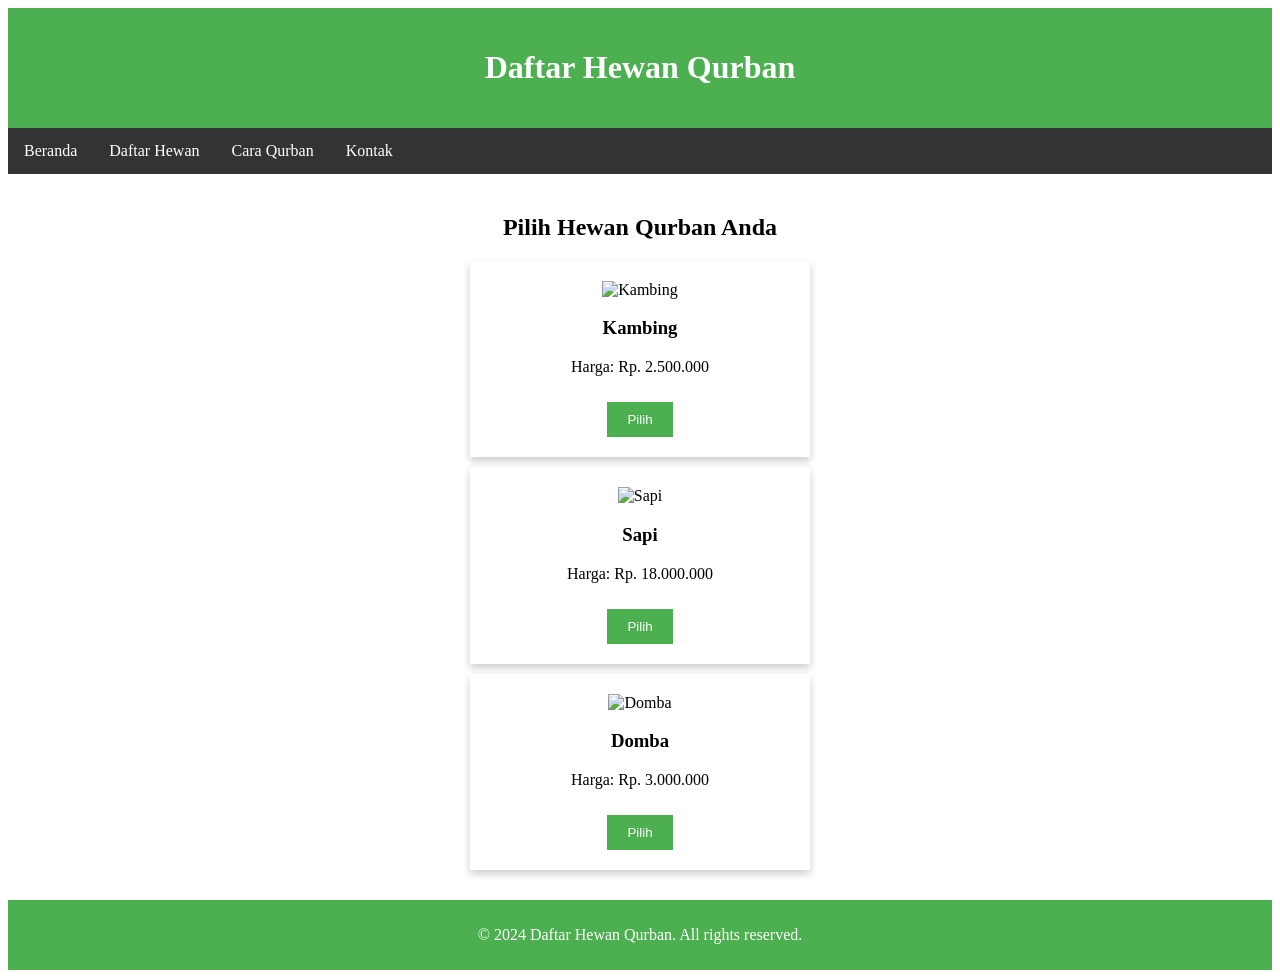
==== UTS_PW.html @ d1d533cd "Add files via upload" ====
<!DOCTYPE html>
<html lang="en">
<head>
  <meta charset="UTF-8">
  <meta name="viewport" content="width=device-width, initial-scale=1.0">
  <title>Daftar Hewan Qurban</title>
  <link rel="stylesheet" href="style.css">
  <!-- <script>
    function selectAnimal(animal) {
      alert("Anda telah memilih: " + animal);
    }
  </script> -->
</head>
<body>
  <header>
    <h1>Daftar Hewan Qurban</h1>
  </header>

  <nav class="nav">
    <a href="#">Beranda</a>
    <a href="#">Daftar Hewan</a>
    <a href="#">Cara Qurban</a>
    <a href="#">Kontak</a>
  </nav>

  <section  class="section">
    <h2>Pilih Hewan Qurban Anda</h2>
    <div class="animal-card">
      <img src="kambing.jpeg" alt="Kambing">
      <h3>Kambing</h3>
      <p>Harga: Rp. 2.500.000</p>
      <button class="select-button" onclick="selectAnimal('Kambing')">Pilih</button>
    </div>
    <div class="animal-card">
      <img src="sapi.jpg" alt="Sapi">
      <h3>Sapi</h3>
      <p>Harga: Rp. 18.000.000</p>
      <button class="select-button" onclick="selectAnimal('Sapi')">Pilih</button>
    </div>
    <div class="animal-card">
      <img src="domba.jpg" alt="Domba">
      <h3>Domba</h3>
      <p>Harga: Rp. 3.000.000</p>
      <button class="select-button" onclick="selectAnimal('Domba')">Pilih</button>
    </div>
  </section>

  <footer class="footer">
    <p>&copy; 2024 Daftar Hewan Qurban. All rights reserved.</p>
  </footer>
</body>
</html>
---- style.css ----
<style>
body {
  font-family: Arial, sans-serif;
  margin: 0;
  padding: 0;
  background-color: #f5f5f5;
}

header {
  background-color: #4CAF50;
  color: white;
  padding: 20px;
  text-align: center;
}

nav {
  background-color: #333;
  overflow: hidden;
}

nav a {
  float: left;
  color: white;
  text-align: center;
  padding: 14px 16px;
  text-decoration: none;
}

nav a:hover {
  background-color: #ddd;
  color: black;
}

.section {
  padding: 20px;
  text-align: center;
}

.animal-card {
  background-color: white;
  box-shadow: 0 4px 8px 0 rgba(0,0,0,0.2);
  padding: 20px;
  text-align: center;
  max-width: 300px;
  margin: 10px auto;
}

.animal-card img {
  width: 100%;
  height: auto;
}

.select-button {
  background-color: #4CAF50;
  color: white;
  border: none;
  padding: 10px 20px;
  cursor: pointer;
  margin-top: 10px;
}

.select-button:hover {
  background-color: #45a049;
}

.footer {
  background-color: #4CAF50;
  color: white;
  padding: 10px;
  text-align: center;
}

@media (max-width: 600px) {
  nav a {
    float: none;
    display: block;
    text-align: left;
  }
}
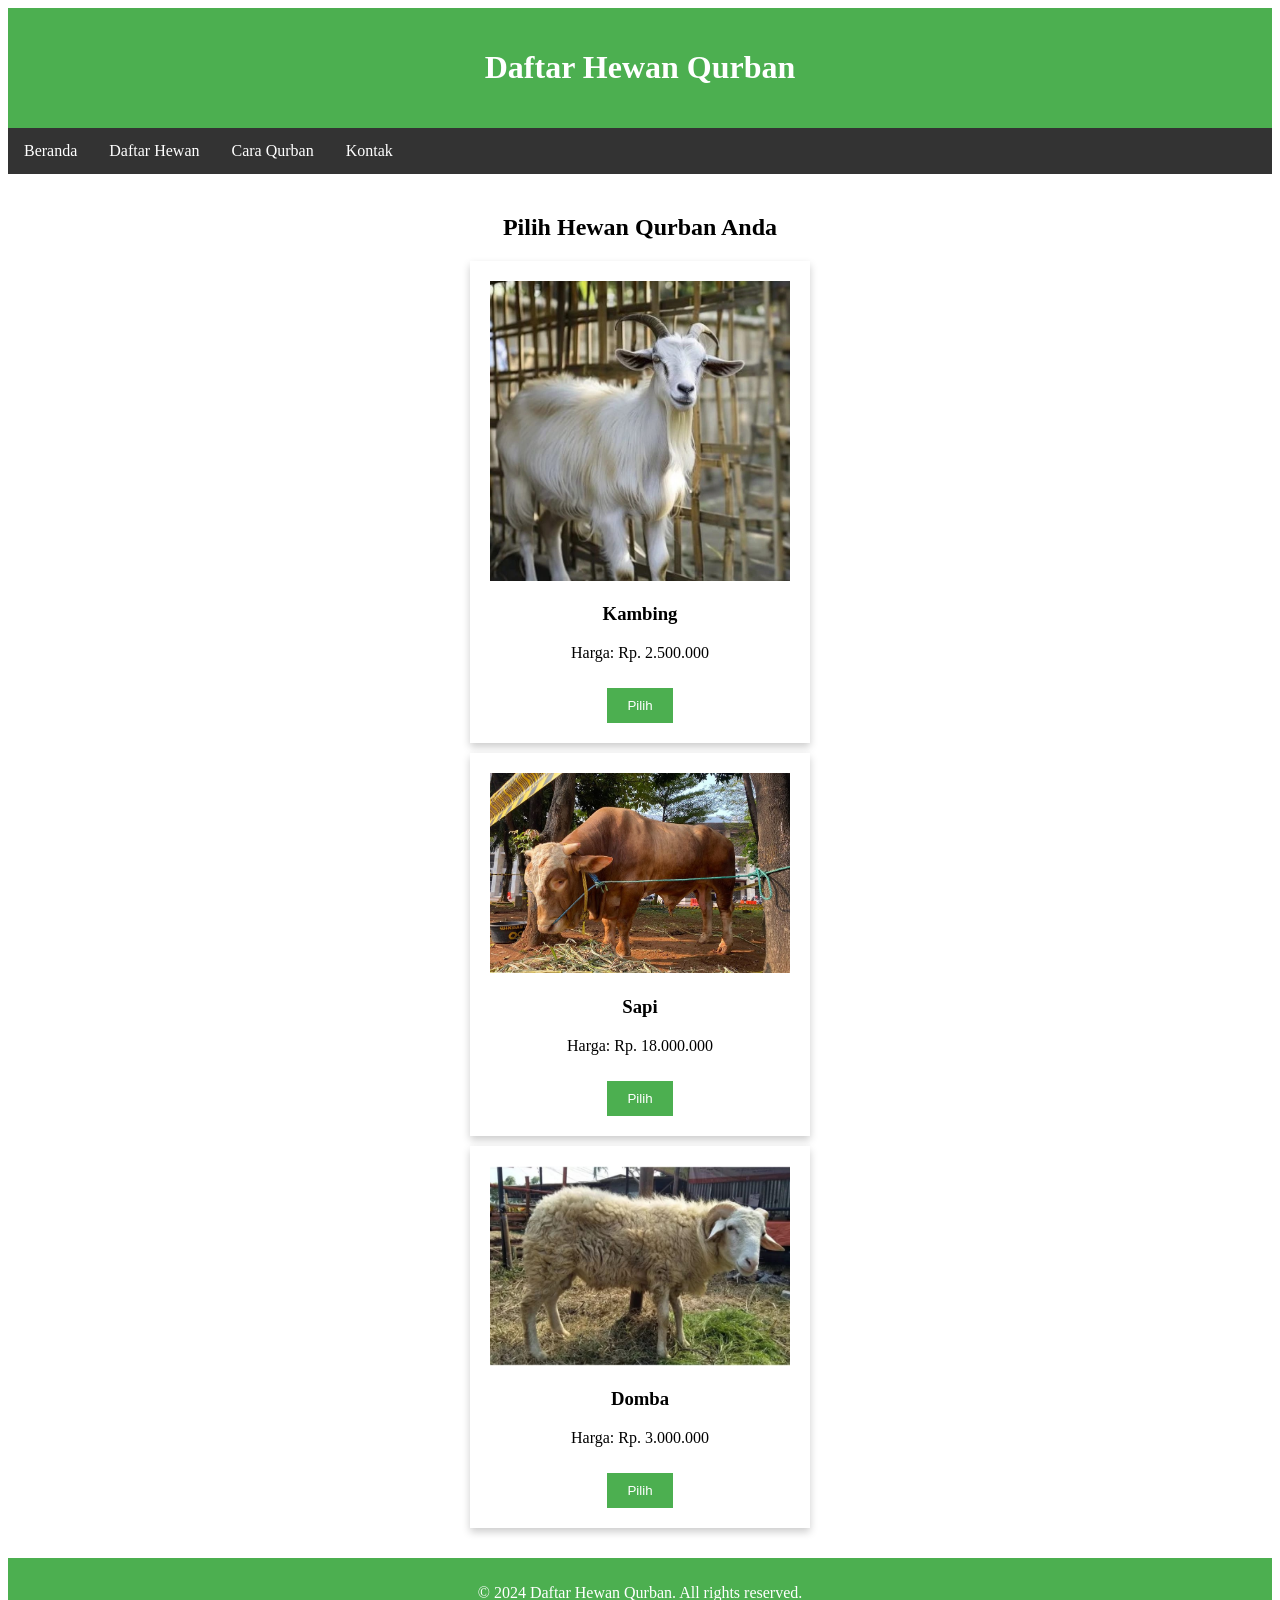
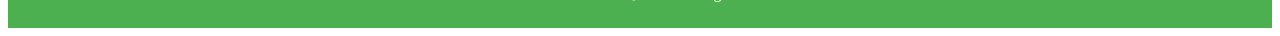
==== commit b7e8e1ce: "Update UTS_PW.html" ====
--- a/UTS_PW.html
+++ b/UTS_PW.html
@@ -5,11 +5,6 @@
   <meta name="viewport" content="width=device-width, initial-scale=1.0">
   <title>Daftar Hewan Qurban</title>
   <link rel="stylesheet" href="style.css">
-  <!-- <script>
-    function selectAnimal(animal) {
-      alert("Anda telah memilih: " + animal);
-    }
-  </script> -->
 </head>
 <body>
   <header>
@@ -49,4 +44,4 @@
     <p>&copy; 2024 Daftar Hewan Qurban. All rights reserved.</p>
   </footer>
 </body>
-</html>+</html>
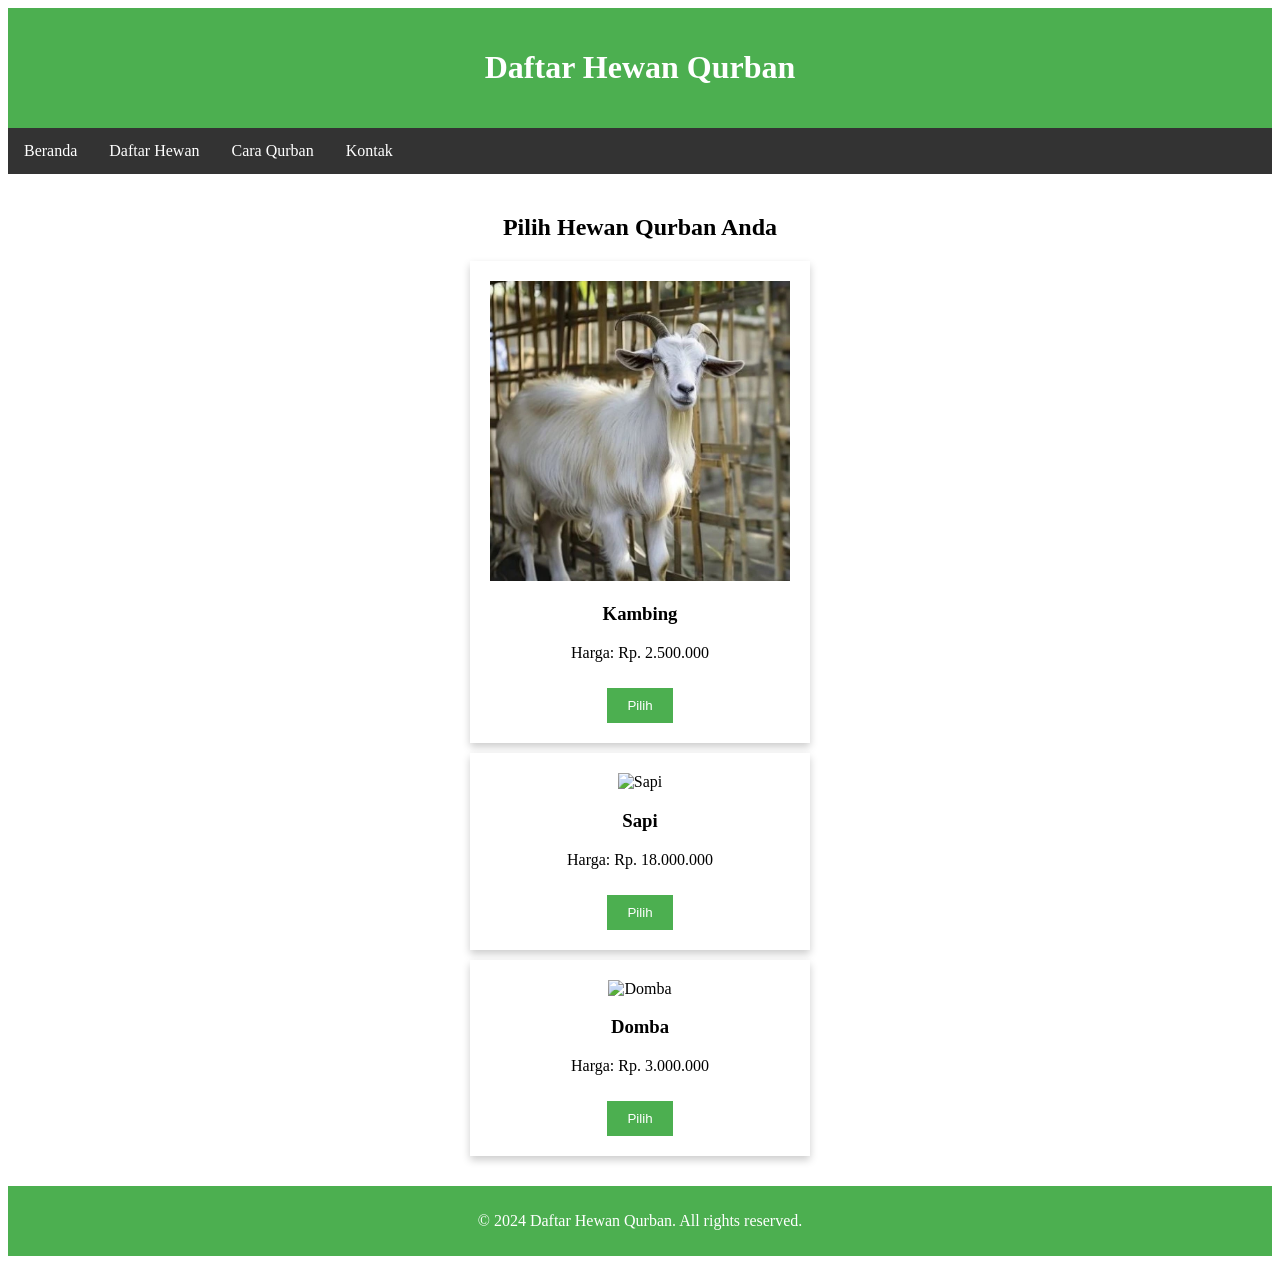
==== commit 29f82e1d: "Update UTS_PW.html" ====
--- a/UTS_PW.html
+++ b/UTS_PW.html
@@ -27,13 +27,13 @@
       <button class="select-button" onclick="selectAnimal('Kambing')">Pilih</button>
     </div>
     <div class="animal-card">
-      <img src="sapi.jpg" alt="Sapi">
+      <img src="sapi.jpeg" alt="Sapi">
       <h3>Sapi</h3>
       <p>Harga: Rp. 18.000.000</p>
       <button class="select-button" onclick="selectAnimal('Sapi')">Pilih</button>
     </div>
     <div class="animal-card">
-      <img src="domba.jpg" alt="Domba">
+      <img src="domba.jpeg" alt="Domba">
       <h3>Domba</h3>
       <p>Harga: Rp. 3.000.000</p>
       <button class="select-button" onclick="selectAnimal('Domba')">Pilih</button>
